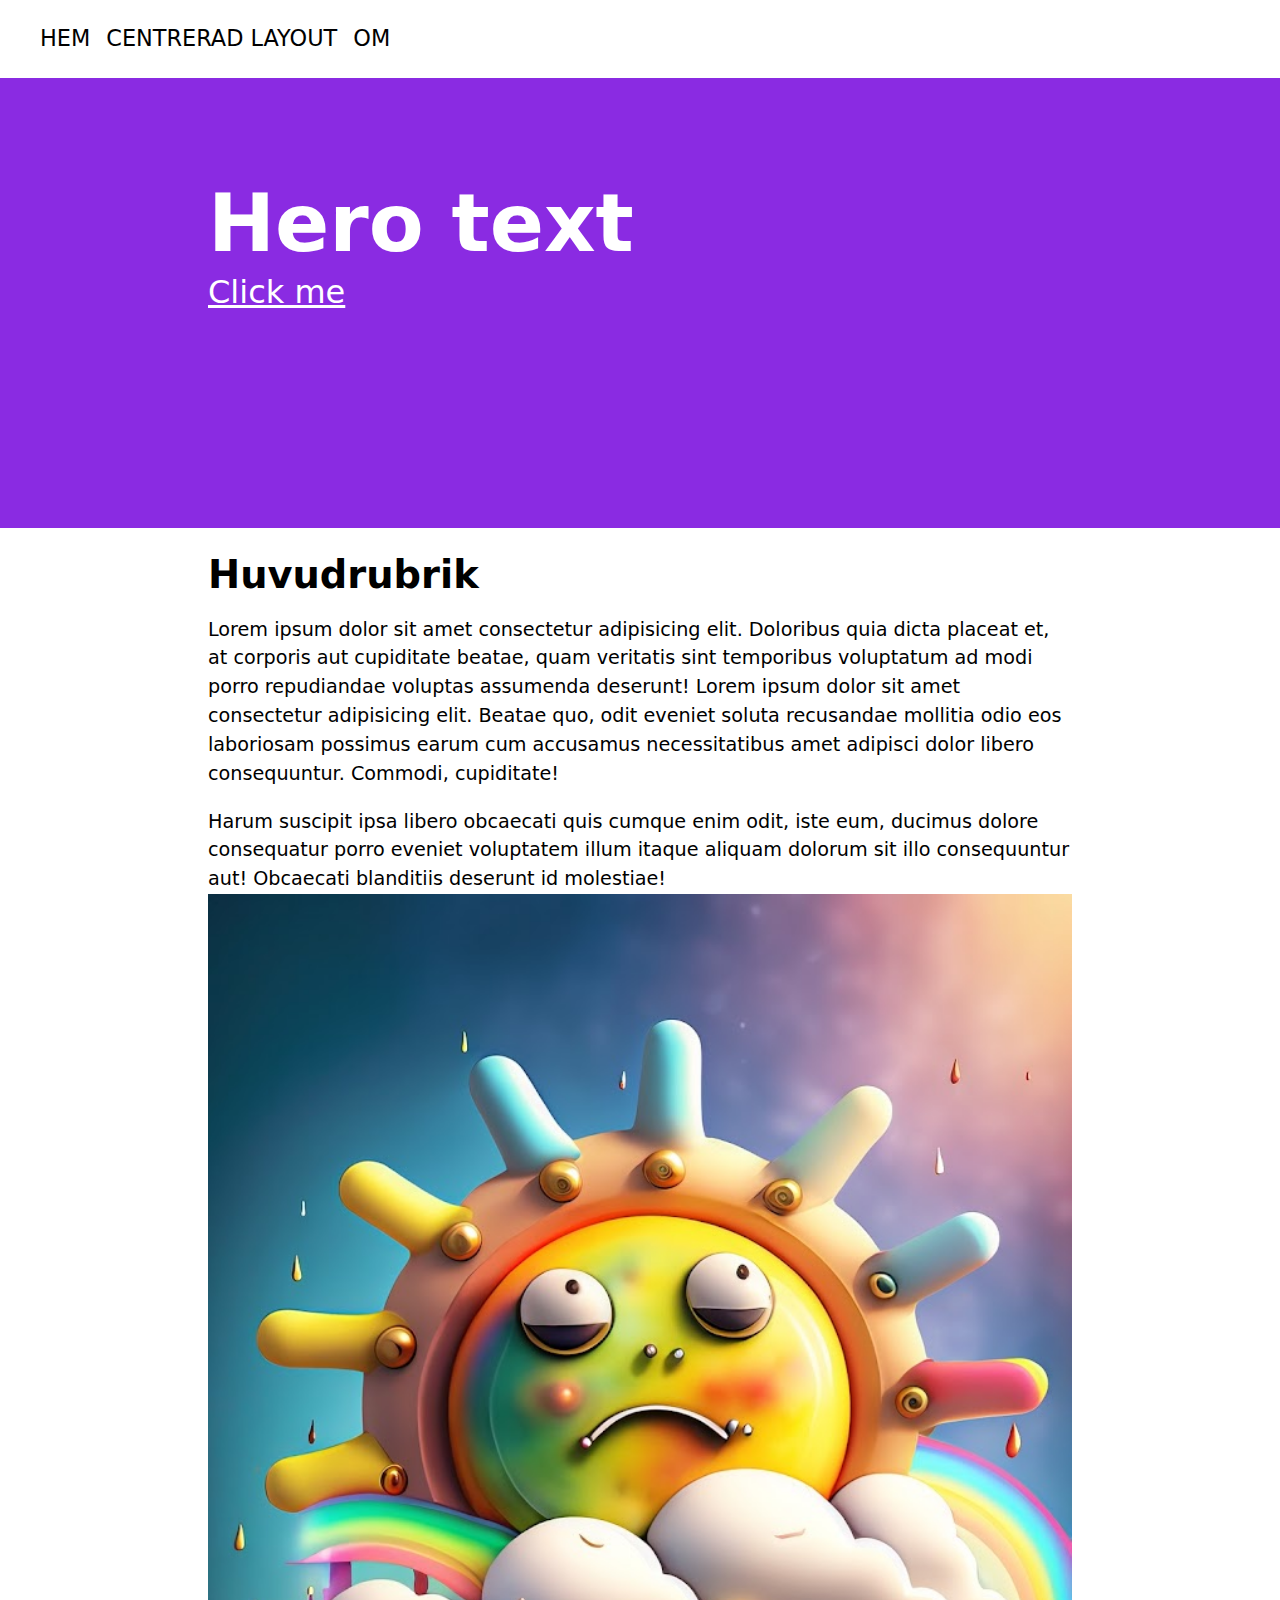
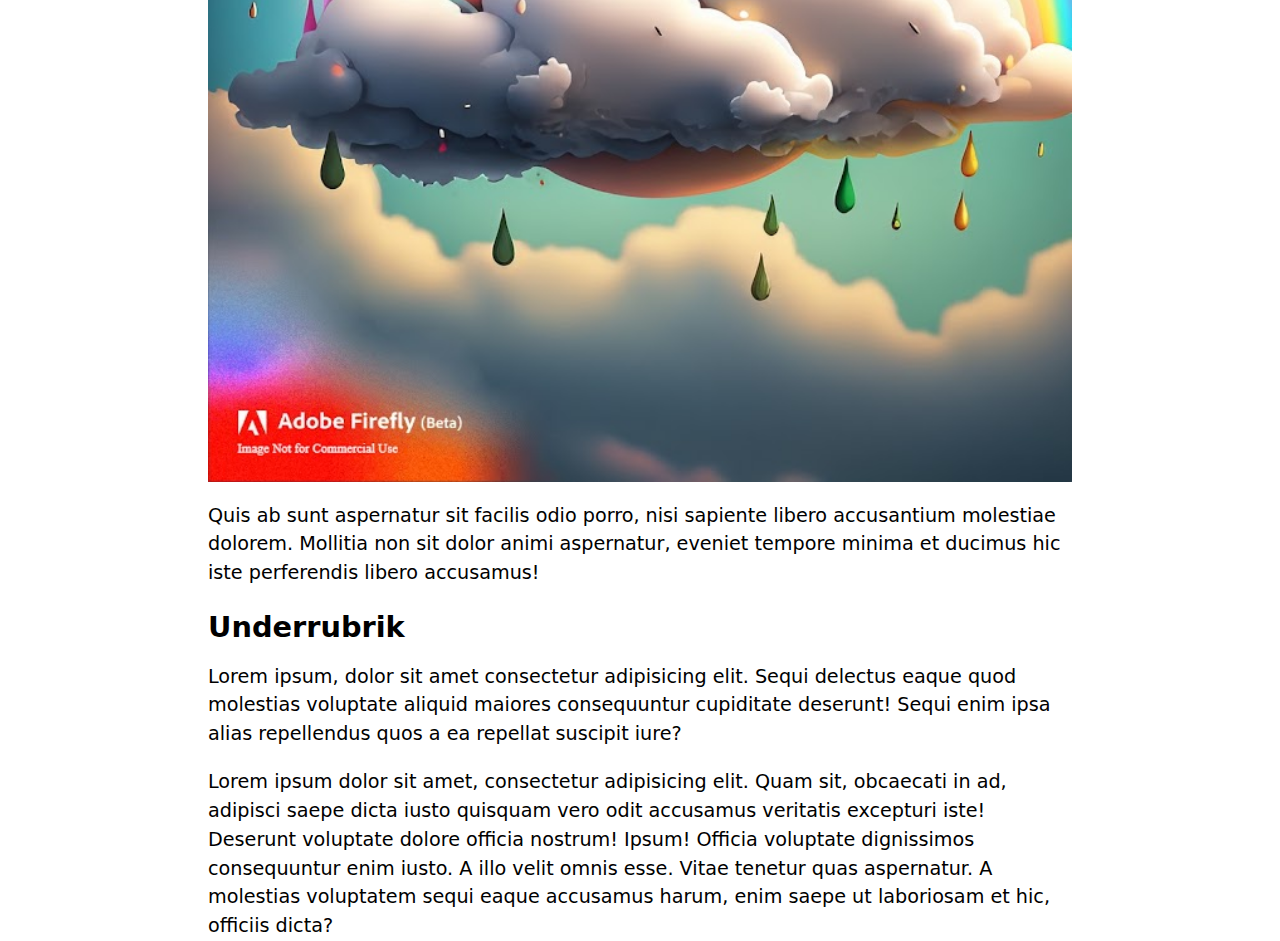
==== centrerad.html @ 2d0c77fe "centerad layout" ====
<!DOCTYPE html>
<html lang="en">

<head>
  <meta charset="UTF-8">
  <meta name="viewport" content="width=device-width, initial-scale=1.0">
  <title>Centrerad layout</title>
  <link rel="stylesheet" href="reset.css">
  <link rel="stylesheet" href="centrerad.css">
</head>

<body>
  <!-- nav>ul>li*3>a -->
  <nav>
    <ul>
      <li>
        <a href="index.html">Hem</a>
      </li>
      <li>
        <a href="centrerad.html">Centrerad layout</a>
      </li>
      <li>
        <a href="om.html">Om</a>
      </li>
    </ul>
  </nav>
  <header class="hero">
    <div class="container">
      <h1>Hero text</h1>
      <a href="#" class="cta">Click me</a>
    </div>
  </header>
  <!-- emmet tricks main.container -->
  <main class="container">
    <h1>Huvudrubrik</h1>
    <!-- emmet tricks p*3>lorem -->
    <p>Lorem ipsum dolor sit amet consectetur adipisicing elit. Doloribus quia dicta placeat et, at corporis aut
      cupiditate beatae, quam veritatis sint temporibus voluptatum ad modi porro repudiandae voluptas assumenda
      deserunt! Lorem ipsum dolor sit amet consectetur adipisicing elit. Beatae quo, odit eveniet soluta recusandae
      mollitia odio eos laboriosam possimus earum cum accusamus necessitatibus amet adipisci dolor libero consequuntur.
      Commodi, cupiditate!</p>
    <p>Harum suscipit ipsa libero obcaecati quis cumque enim odit, iste eum, ducimus dolore consequatur porro eveniet
      voluptatem illum itaque aliquam dolorum sit illo consequuntur aut! Obcaecati blanditiis deserunt id molestiae!</p>
    <img src="solbild.jpg" alt="En fantastiskt fin bild på solen.">
    <p>Quis ab sunt aspernatur sit facilis odio porro, nisi sapiente libero accusantium molestiae dolorem. Mollitia non
      sit dolor animi aspernatur, eveniet tempore minima et ducimus hic iste perferendis libero accusamus!</p>
    <h2>Underrubrik</h2>
    <p>Lorem ipsum, dolor sit amet consectetur adipisicing elit. Sequi delectus eaque quod molestias voluptate aliquid
      maiores consequuntur cupiditate deserunt! Sequi enim ipsa alias repellendus quos a ea repellat suscipit iure?</p>
    <p>Lorem ipsum dolor sit amet, consectetur adipisicing elit. Quam sit, obcaecati in ad, adipisci saepe dicta iusto
      quisquam vero odit accusamus veritatis excepturi iste! Deserunt voluptate dolore officia nostrum! Ipsum! Officia
      voluptate dignissimos consequuntur enim iusto. A illo velit omnis esse. Vitae tenetur quas aspernatur. A molestias
      voluptatem sequi eaque accusamus harum, enim saepe ut laboriosam et hic, officiis dicta?</p>
  </main>
</body>

</html>
---- centrerad.css ----
/* reset */
html,
body {
  margin: 0px;
}

body {
  font-size: 1.2rem;
  font-family: system-ui;
}

h1,
h2,
p {
  max-width: 80ch;
}

img {
  width: 100%;
}

.container {
  max-width: 56rem;
  /* margin: 0 auto; */
  margin-left: auto;
  margin-right: auto;
  padding-left: 1rem;
  padding-right: 1rem;
}

.hero {
  position: relative;
  background-color: blueviolet;
  height: 50vh;
  /* display: grid;
  place-content: center; */
  padding-top: 3rem;
  h1 {
    color: white;
    font-size: 5rem;
  }
}

.cta {
  display: block;
  color: white;
  font-size: 2rem;
}

nav > ul {
  list-style: none;
  display: flex;
  gap: 1rem;
  font-weight: 500;
  font-size: 1.4rem;
  text-transform: uppercase;
  a {
    text-decoration: none;
  }
  a:hover {
    text-decoration: underline;
  }
}
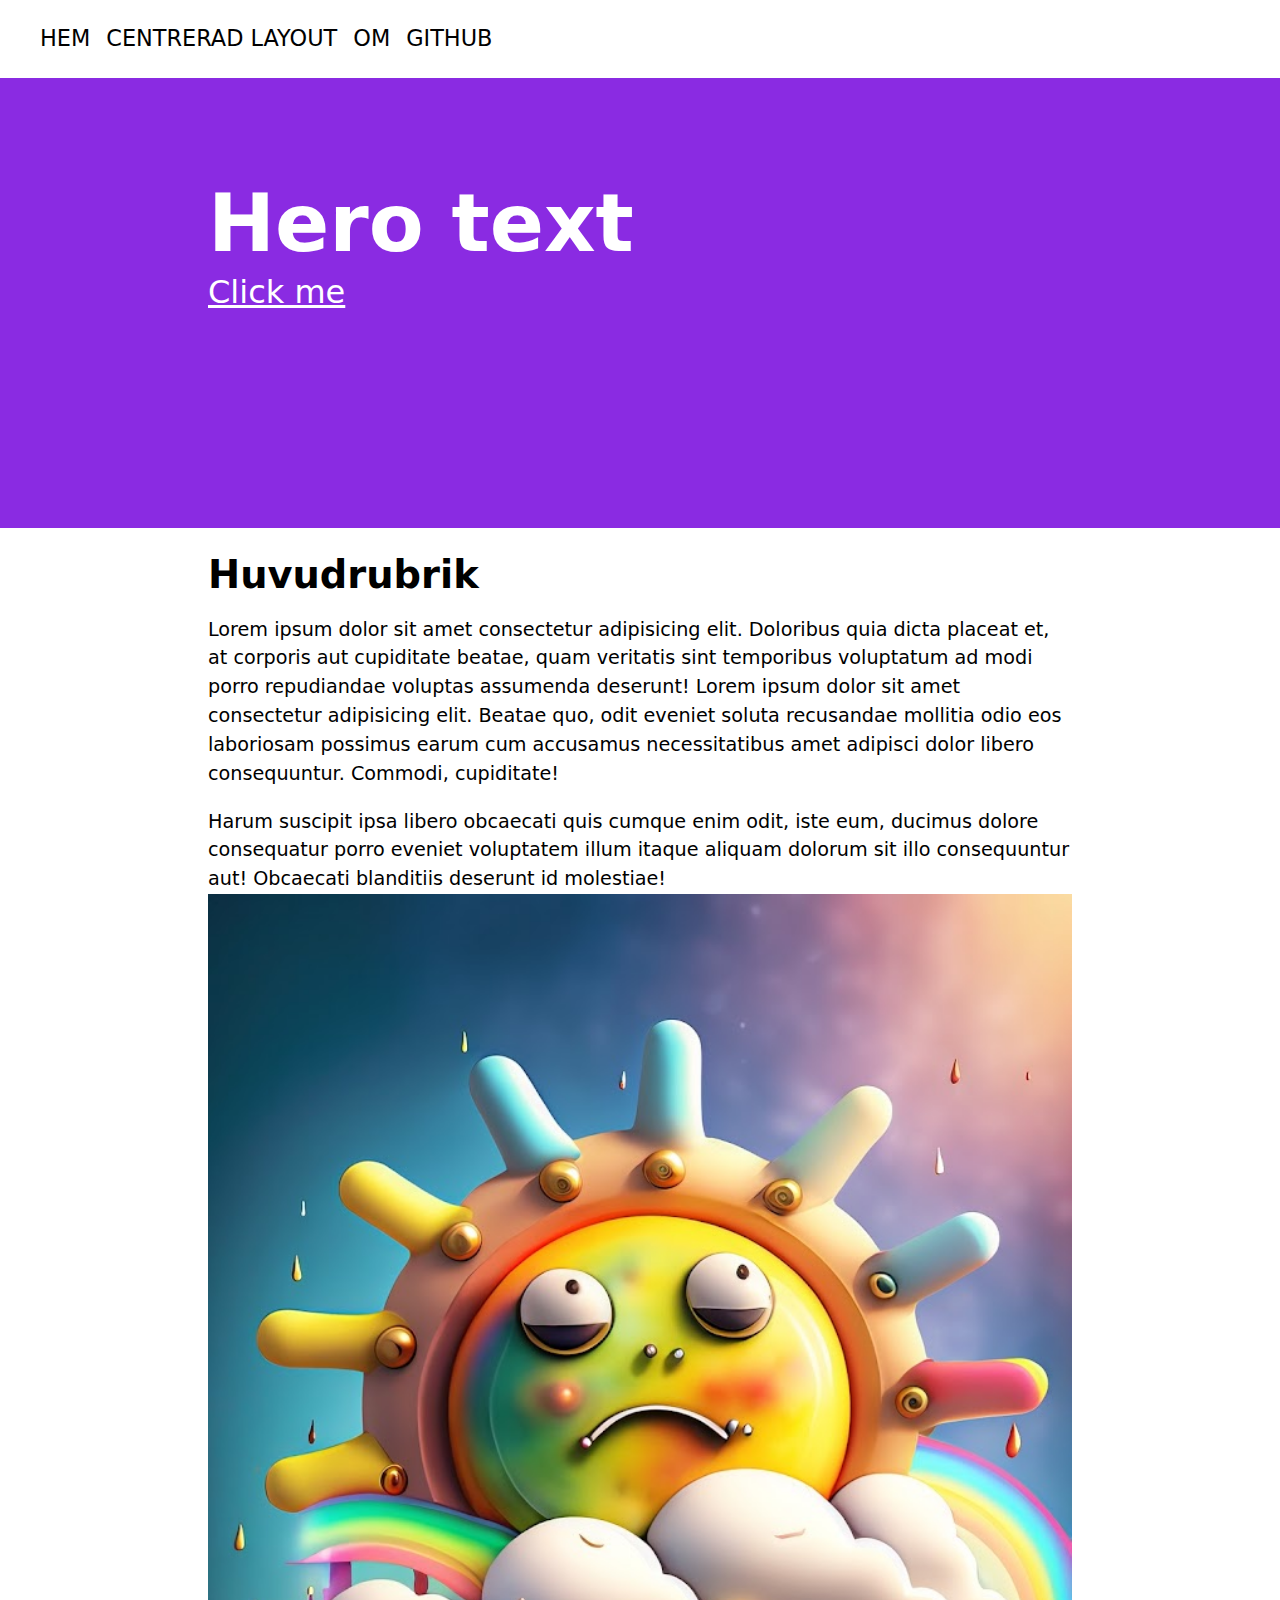
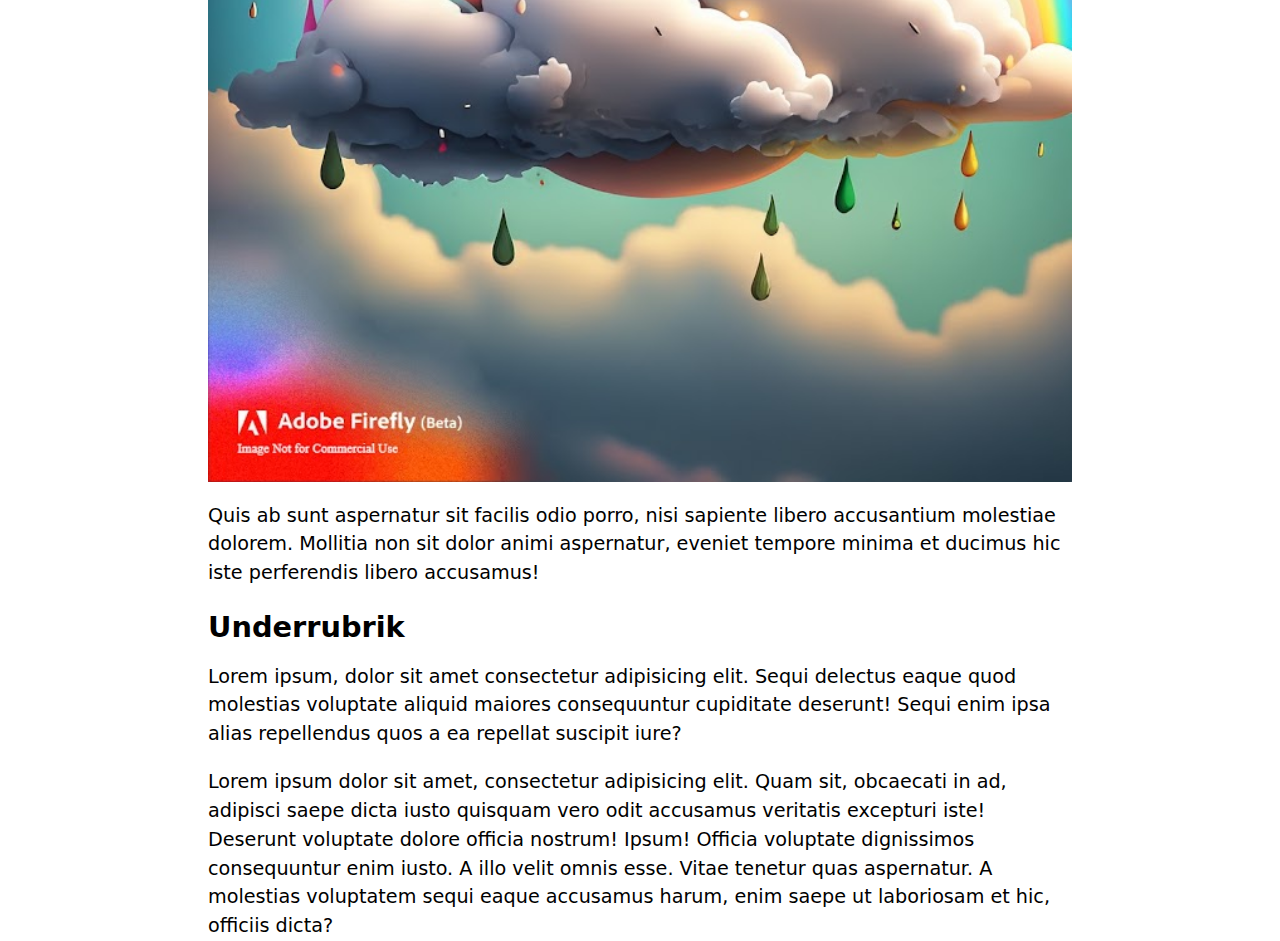
==== commit 6c08612b: "länk" ====
--- a/centrerad.html
+++ b/centrerad.html
@@ -21,6 +21,9 @@
       </li>
       <li>
         <a href="om.html">Om</a>
+      </li>
+      <li>
+        <a href="https://github.com/jensadev/wu2-sommar">GitHub</a>
       </li>
     </ul>
   </nav>
